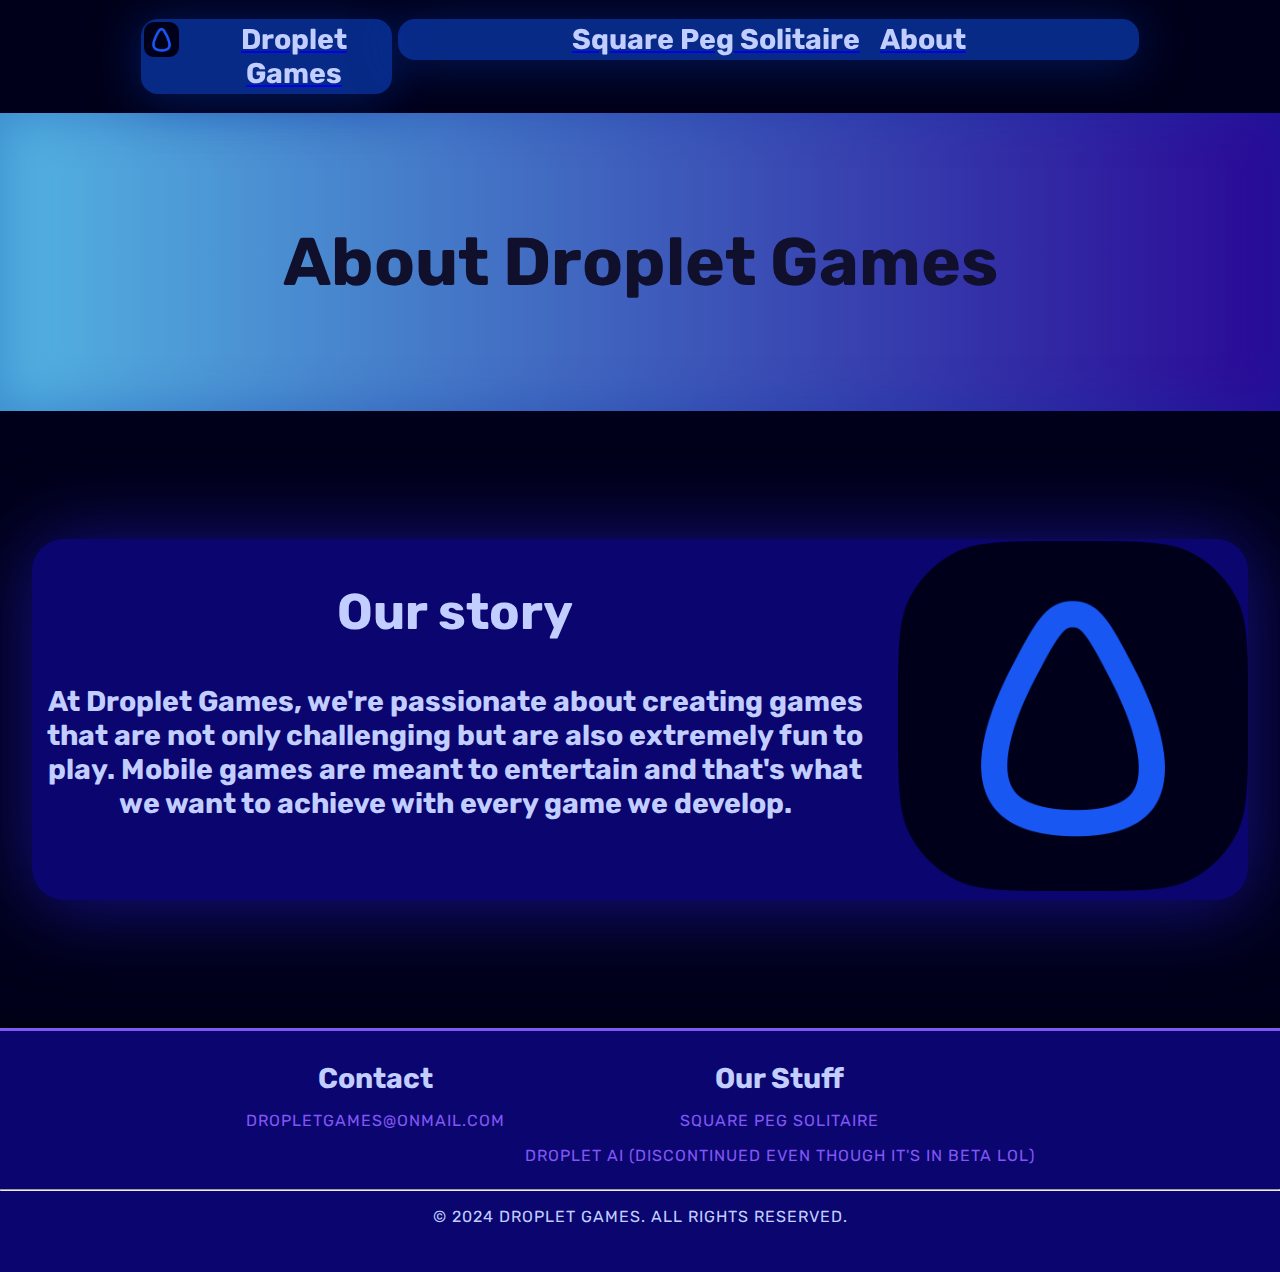
==== about.html @ 5c8a22ce "Update about.html" ====
<!DOCTYPE html>
<html lang="en">
<head>
    <meta charset="UTF-8">
    <meta name="viewport" content="width=device-width, initial-scale=1.0">
    <title>Droplet Games</title>
    <style>
        @import url('https://fonts.googleapis.com/css?family=Rubik:700|rubik:400');

        :root {
            --text: #c2ceff;
            --background: #00001a;
            --primary: #0b066f;
            --secondary: #0833a0;
            --accent: #8157f4;
            --success: #0aa90a;
            --danger: #a90a0a;
            --warning: #a9a90a;
            --ion-color-primary: #0b066f;
            --ion-text-color: #c2ceff;
        }

        body {
            font-family: 'rubik', sans-serif;
            font-weight: 400;
            background-color: var(--background);
            color: var(--text);
            margin: 0;
            padding: 0;
            overflow-x: hidden;
            position: relative;
        }

        h1, h2, h3, h4, h5 {
            font-family: 'Rubik', sans-serif;
            font-weight: 700;
            color: var(--text);
        }

        h1 {
            color: #10102c;
        }

        h1 { font-size: 4.210rem; }
        h2 { font-size: 3.14rem; }
        h3 { font-size: 2.369rem; }
        h4 { font-size: 1.777rem; }
        h5 { font-size: 1.333rem; }
        small { font-size: 0.750rem; }

        #h1 {
            background: #0833a0d1;
            text-align: center;
            position: sticky;
            top: 0;
            z-index: 1000;
            box-shadow: 0 .2em 3em #0833a088;
            border-radius: 1.05em;
            margin:.2em;
            margin-left: 10%;
            width: 20%;
            height: min-content;
            padding: .2em;
            backdrop-filter: blur(.3em);
            display: flex;
            justify-content: center;
            gap: 20px;
        }

        #h2 {
            background: #0833a0d1;
            text-align: center;
            position: sticky;
            top: 0;
            z-index: 1000;
            box-shadow: 0 .2em 3em #0833a088;
            border-radius: 1.05em;
            margin:.2em;
            margin-right: 10%;
            width: 60%;
            height: min-content;
            display: flex;
            justify-content: center;
            gap: 20px;
            padding: .2em;
            backdrop-filter: blur(.3em);
        }

        #group {
            display: flex;
            justify-content: center;
            gap: 20px;
        }

        header h1 {
            text-transform: uppercase;
            letter-spacing: 2px;
            font-size: 3.5rem; /* Smaller header size */
            margin: 0;
        }

        .slogan-section {
            background: linear-gradient(to right, #53b3e2, #2a0996);
            padding: 5% 7%;
            text-align: center;
            margin-bottom: 40px;
            box-shadow: inset 0 0 50px #0833a056;
        }

        .slogan-section h2 {
            color: var(--accent);
            text-transform: uppercase;
            margin-bottom: 20px;
            font-size: 4em;
        }

        .slogan-section p {
            font-size: 2.5em;
            max-width: 800px;
            margin: 0 auto;
            line-height: 1.8;
            color: var(--text);
        }

        .container {
            display: flex;
            justify-content: center;
            align-items: center;
            flex-wrap: wrap;
            padding: 40px 20px;
            gap: 30px;
        }

        .btn {
            background-color: var(--primary);
            color: var(--text);
            padding: 15px 30px;
            font-size: 1.2em;
            border-radius: 999px;
            cursor: pointer;
            transition: background-color 0.3s ease, transform 0.2s ease;
            border: none;
        }

        .btn:hover, .btn:active {
            background-color: #1109a7;
        }

        .btn:disabled {
            background-color: #4d4f5a;
            color: #808080;
        }

        footer {
            margin-top: 40px;
            padding: 30px 0;
            text-align: center;
            background: var(--primary);
            border-top: 3px solid var(--accent);
            box-shadow: 0 -4px 10px rgba(0, 0, 0, 0.7);
        }

        footer p {
            font-size: 1em;
            text-transform: uppercase;
            letter-spacing: 1px;
        }

        footer a {
            color: var(--accent);
            text-decoration: none;
            transition: color 0.3s ease;
        }

        footer a:hover {
            color: var(--secondary);
        }

        #ct {
            text-align: center;
        }

        header {
            margin: 0;
            padding: 0;
        }

        .sticky-header {
            padding: 1rem;
            position: sticky;
            top: 0;
            background-color: transparent;
            z-index: 1;
            display: flex;
            justify-content: space-between;
        }

        .sticky-header, body {
            margin: 0;
        }
        h4 {
            margin: 0;
        }

        #about {
            text-align: center;
            background: #0b066f;
            width: 95%;
            border-radius: 2em;
            margin: 0 auto;
            padding-top: .1em;
            padding-bottom: .6em;
            margin-top: 8em;
            margin-bottom: 8em;
            box-shadow: 0 4px 5em #2b21e688;
            display: flex;
            justify-content: center;
            gap: 20px;
        }
    </style>
</head>
<body>
    <header id="header" class="sticky-header">
        <div id="h1">
            <img src="logo.png" alt="logo" style="width: 35px; height: 35px; object-fit: contain;">
            <a href="/Website"><h4>Droplet Games</h4></a>
        </div>
        <div id="h2">
            <a href="/Website/sps.html"><h4>Square Peg Solitaire</h4></a>
            <a href="/Website/about.html"><h4>About</h4></a>
        </div>
    </header>

    <section class="slogan-section">
        <h1>About Droplet Games</h1>
    </section>

    <!-- about section -->
    <div id="about">
        <div>
            <h2>Our story</h2>
        <h4>At Droplet Games, we're passionate about creating games that are not only challenging but are also extremely fun to play. Mobile games are meant to entertain and that's what we want to achieve with every game we develop.</h4>
        </div>
        <img src="logo.png" alt="logo" style="width: 350px; height: 350px; object-fit: contain;">
    </div>

    <footer>
        <div id="group">

        <div>
        <h4>Contact</h4>
        <p><a href="mailto:dropletgames@onmail.com">dropletgames@onmail.com</a></p>
    </div>

         <div>
        <h4>Our Stuff</h4>
        <p><a href="/Website/sps.html">Square Peg Solitaire</a></p>
        <p><a href="https://sites.google.com/view/dropletai/home">Droplet AI (discontinued even though it's in beta lol)</a></p>
    </div>
   </div>
        <hr>
        <p>&copy; 2024 Droplet Games. All rights reserved.</p>
    </footer>
</body>
</html>
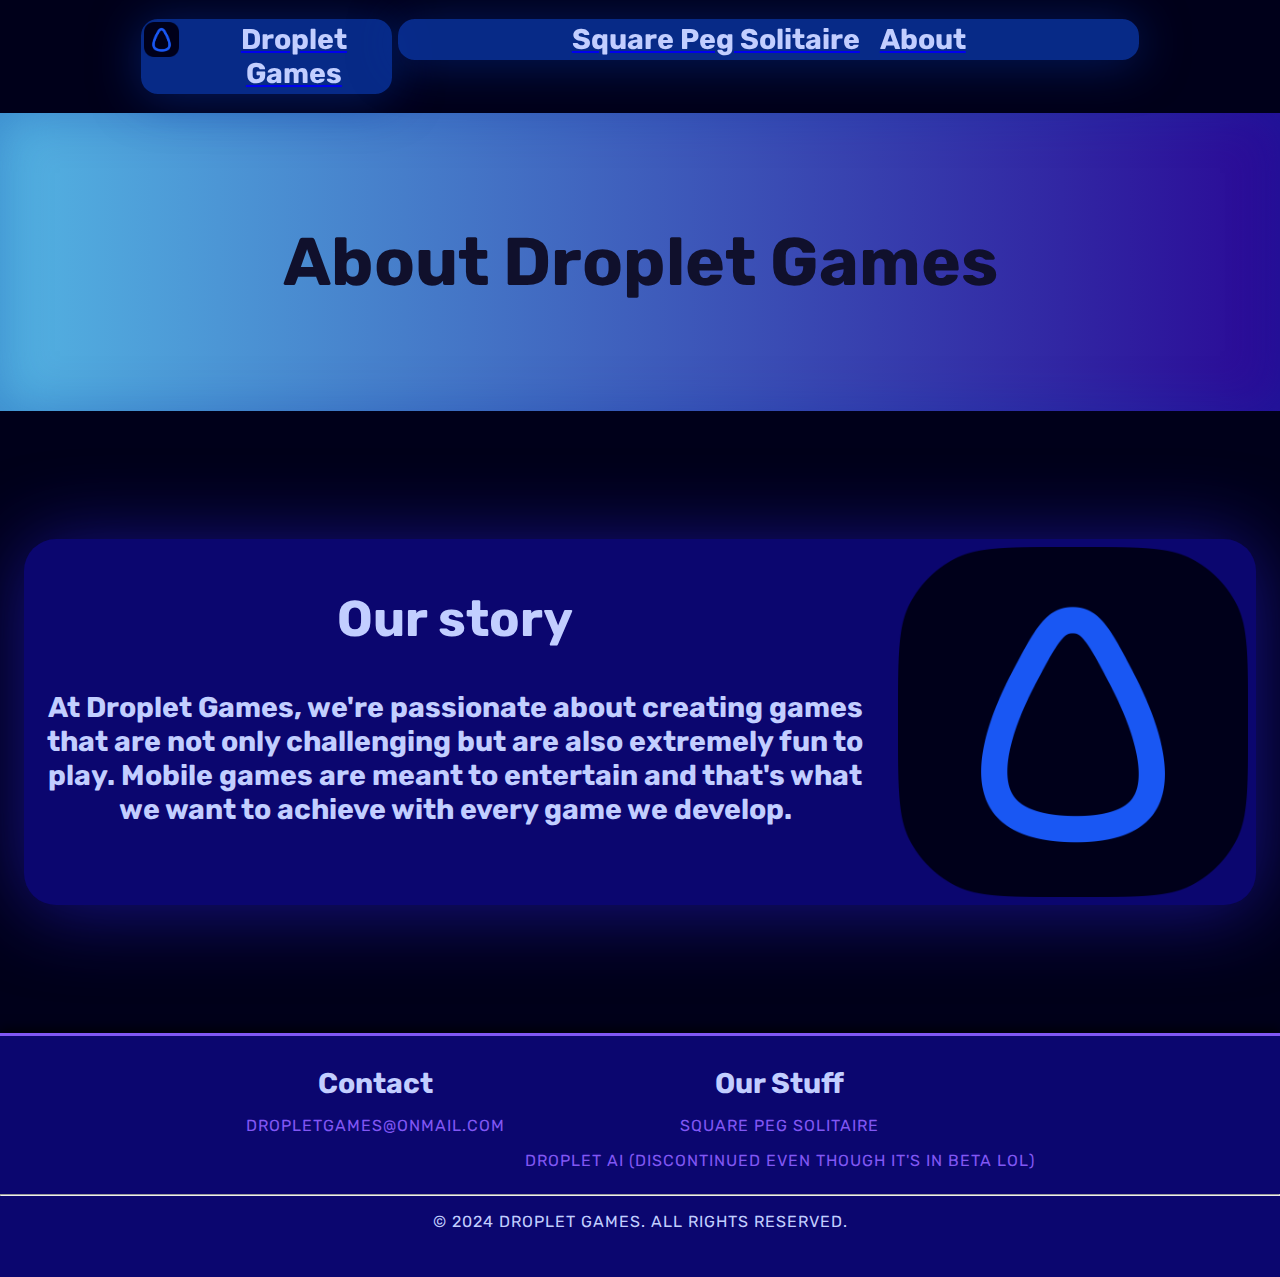
==== commit e464c54e: "Update about.html" ====
--- a/about.html
+++ b/about.html
@@ -216,6 +216,7 @@
             display: flex;
             justify-content: center;
             gap: 20px;
+            padding: .5em;
         }
     </style>
 </head>
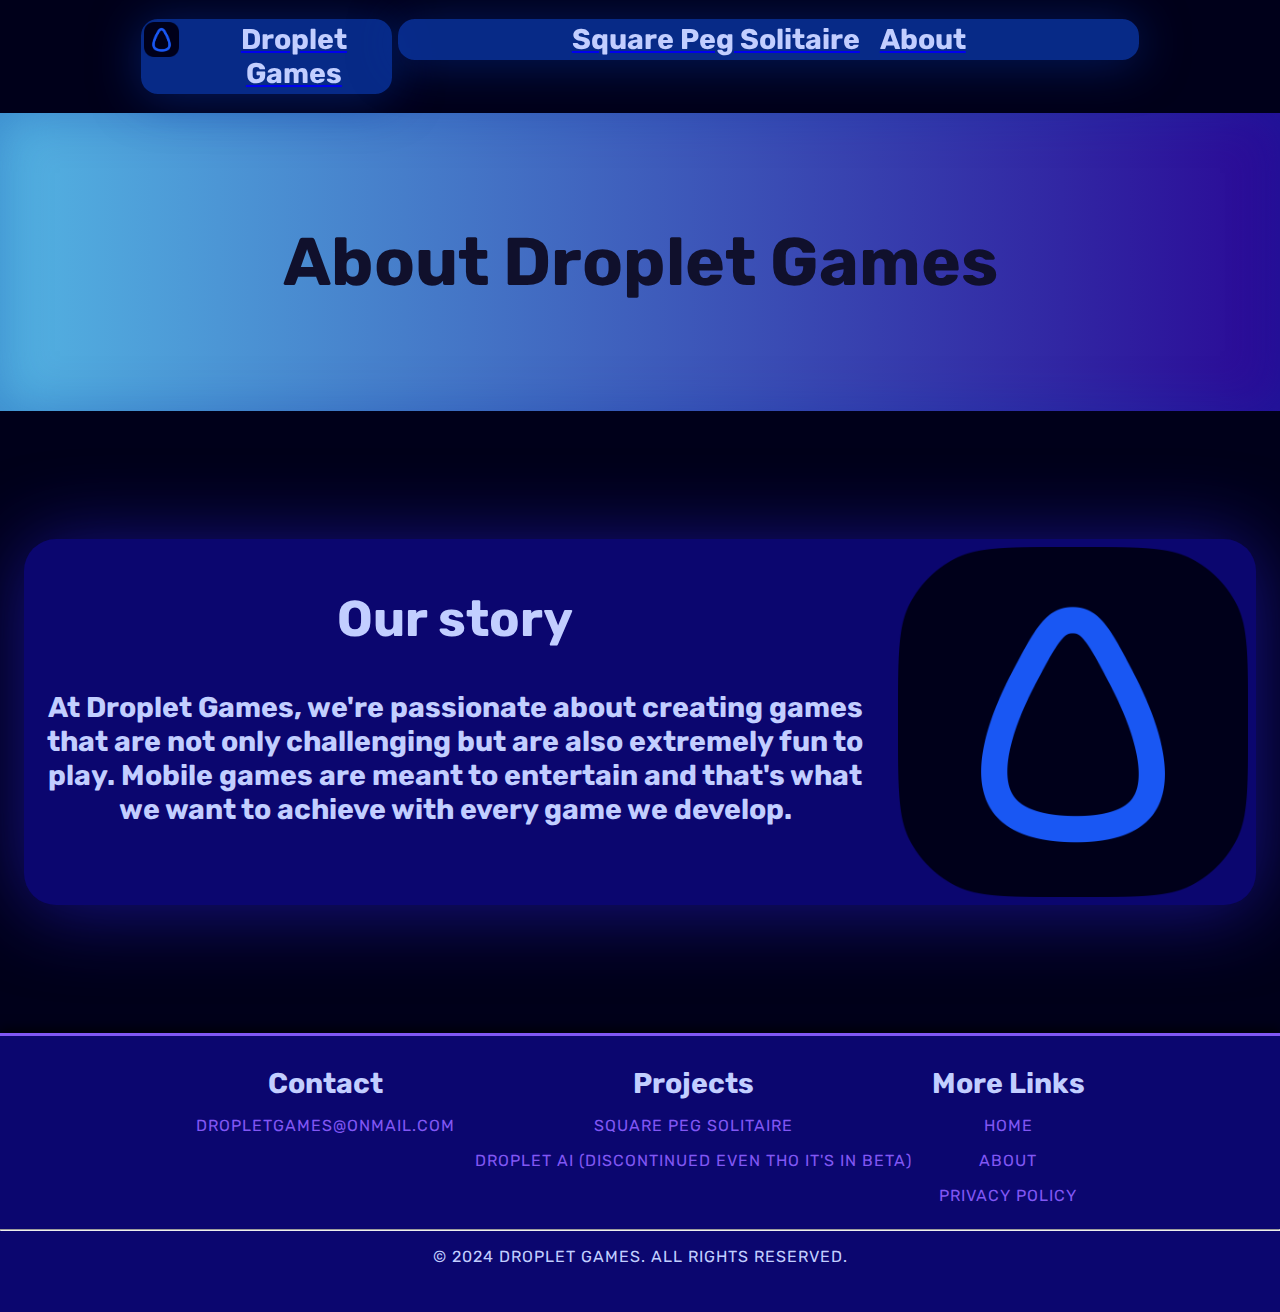
==== commit 75f92903: "Update about.html" ====
--- a/about.html
+++ b/about.html
@@ -254,9 +254,15 @@
     </div>
 
          <div>
-        <h4>Our Stuff</h4>
+        <h4>Projects</h4>
         <p><a href="/Website/sps.html">Square Peg Solitaire</a></p>
-        <p><a href="https://sites.google.com/view/dropletai/home">Droplet AI (discontinued even though it's in beta lol)</a></p>
+        <p><a href="https://sites.google.com/view/dropletai/home">Droplet AI (discontinued even tho it's in beta)</a></p>
+    </div>
+    <div>
+        <h4>More Links</h4>
+        <p><a href="/Website">Home</a></p>
+        <p><a href="/Website/about.html">About</a></p>
+        <p><a href="/Website/privacy.html">Privacy Policy</a></p>
     </div>
    </div>
         <hr>
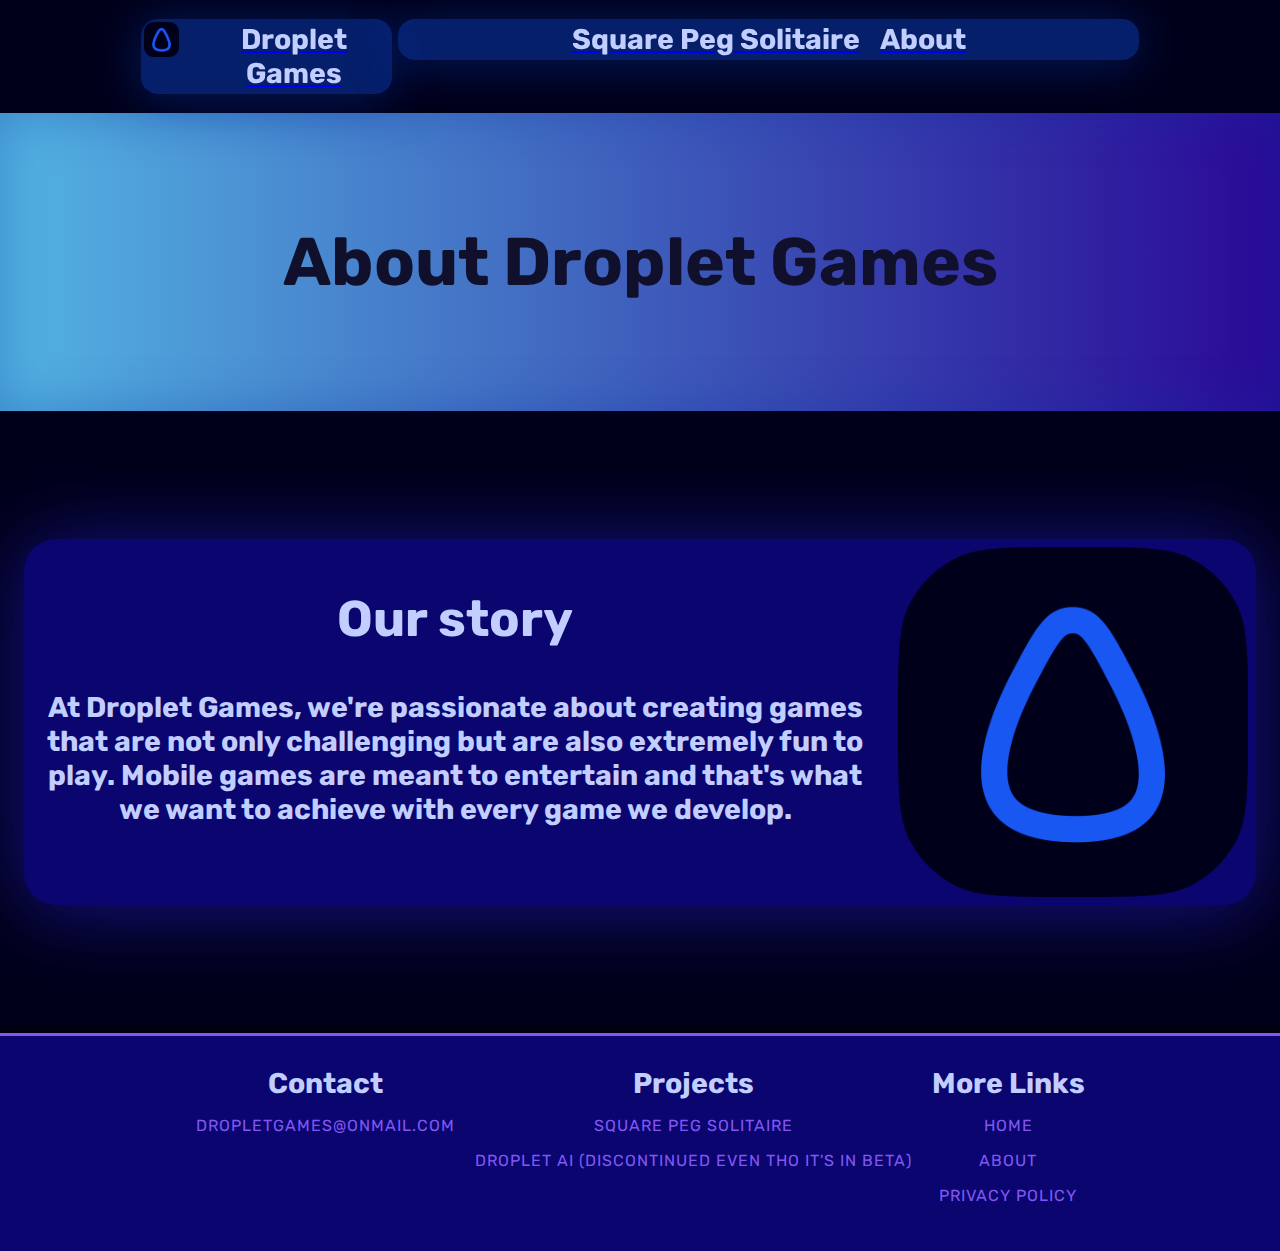
==== commit 7da5db2f: "Update about.html" ====
--- a/about.html
+++ b/about.html
@@ -49,7 +49,7 @@
         small { font-size: 0.750rem; }
 
         #h1 {
-            background: #0833a0d1;
+            background: #0833a099;
             text-align: center;
             position: sticky;
             top: 0;
@@ -61,14 +61,14 @@
             width: 20%;
             height: min-content;
             padding: .2em;
-            backdrop-filter: blur(.3em);
+            backdrop-filter: blur(.7em);
             display: flex;
             justify-content: center;
             gap: 20px;
         }
 
         #h2 {
-            background: #0833a0d1;
+            background: #0833a099;
             text-align: center;
             position: sticky;
             top: 0;
@@ -83,7 +83,7 @@
             justify-content: center;
             gap: 20px;
             padding: .2em;
-            backdrop-filter: blur(.3em);
+            backdrop-filter: blur(.7em);
         }
 
         #group {
@@ -265,8 +265,6 @@
         <p><a href="/Website/privacy.html">Privacy Policy</a></p>
     </div>
    </div>
-        <hr>
-        <p>&copy; 2024 Droplet Games. All rights reserved.</p>
     </footer>
 </body>
 </html>
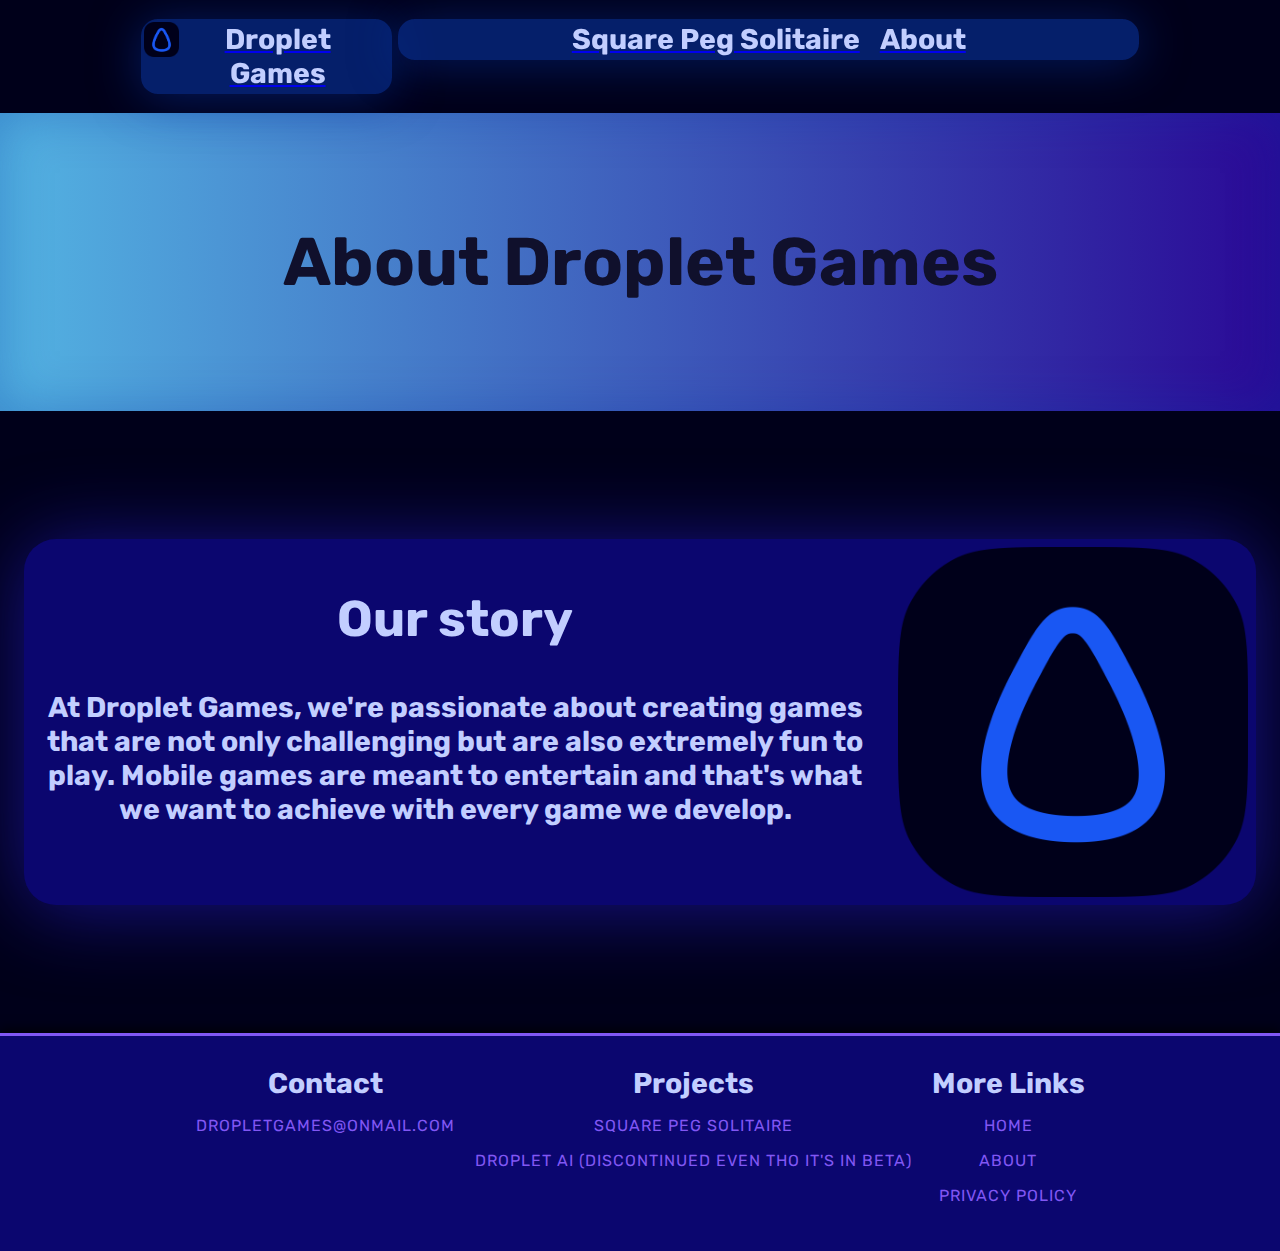
==== commit 491df7e9: "Update about.html" ====
--- a/about.html
+++ b/about.html
@@ -218,19 +218,92 @@
             gap: 20px;
             padding: .5em;
         }
+        .modal {
+            display: none; /* Hidden by default */
+            position: fixed; /* Stay in place */
+            z-index: 1; /* Sit on top */
+            left: 0;
+            top: 0;
+            width: 80%; /* Full width */
+            height: 100%; /* Full height */
+            overflow: auto; /* Enable scroll if needed */
+        }
+
+        .modal-content {
+            background: #0833a099;
+            backdrop-filter: blur(.7em);
+            margin: 15% auto; /* 15% from the top and centered */
+            padding: 20px;
+            width: 80%; /* Could be more or less, depending on screen size */
+            border-radius: 2em;
+        }
+
+        .close {
+            color: #aaa;
+            float: right;
+            font-size: 28px;
+            font-weight: bold;
+        }
+
+        .close:hover,
+        .close:focus {
+            color: black;
+            text-decoration: none;
+            cursor: pointer;
+        }
+        .hbtn {
+            background: transparent;
+            color: transparent;
+            font-size: 1px;
+            border: none;
+        }
+        @media (max-width: 768px) {
+            #h2 {
+                opacity: 0%;
+                width: 1px;
+                height: 1px;
+            }
+            #h2 h4{
+                font-size: 1px;
+            }
+            #h1 {
+                width: 100%;
+            }
+            .hbtn {
+            background: transparent;
+            color: var(--text);
+            font-size: 2em;
+            border-radius: 5px;
+            cursor: pointer;
+            transition: background-color 0.3s ease, transform 0.2s ease;
+            border: none;
+        }
+
+        }
     </style>
 </head>
 <body>
     <header id="header" class="sticky-header">
         <div id="h1">
             <img src="logo.png" alt="logo" style="width: 35px; height: 35px; object-fit: contain;">
-            <a href="/Website"><h4>Droplet Games</h4></a>
+            <a href="/Website"><h4>Droplet Games</h4></a><button class="hbtn" id="openModalBtn">=</button>
         </div>
         <div id="h2">
             <a href="/Website/sps.html"><h4>Square Peg Solitaire</h4></a>
             <a href="/Website/about.html"><h4>About</h4></a>
         </div>
     </header>
+    <div id="myModal" class="modal">
+
+        <!-- Modal content -->
+        <div class="modal-content">
+            <span class="close" id="closeModalBtn">&times;</span>
+            <h2>Where Do you want to go</h2>
+            <a href="/Website/sps.html"><h4>Square Peg Solitaire</h4></a>
+            <a href="/Website/about.html"><h4>About</h4></a>
+        </div>
+
+    </div>
 
     <section class="slogan-section">
         <h1>About Droplet Games</h1>
@@ -266,5 +339,32 @@
     </div>
    </div>
     </footer>
+    <script>
+        // Get the modal
+        var modal = document.getElementById("myModal");
+
+        // Get the button that opens the modal
+        var hbtn = document.getElementById("openModalBtn");
+
+        // Get the <span> element that closes the modal
+        var span = document.getElementById("closeModalBtn");
+
+        // When the user clicks the button, open the modal 
+        hbtn.onclick = function() {
+            modal.style.display = "block";
+        }
+
+        // When the user clicks on <span> (x), close the modal
+        span.onclick = function() {
+            modal.style.display = "none";
+        }
+
+        // When the user clicks anywhere outside of the modal, close it
+        window.onclick = function(event) {
+            if (event.target == modal) {
+                modal.style.display = "none";
+            }
+        }
+    </script>
 </body>
 </html>
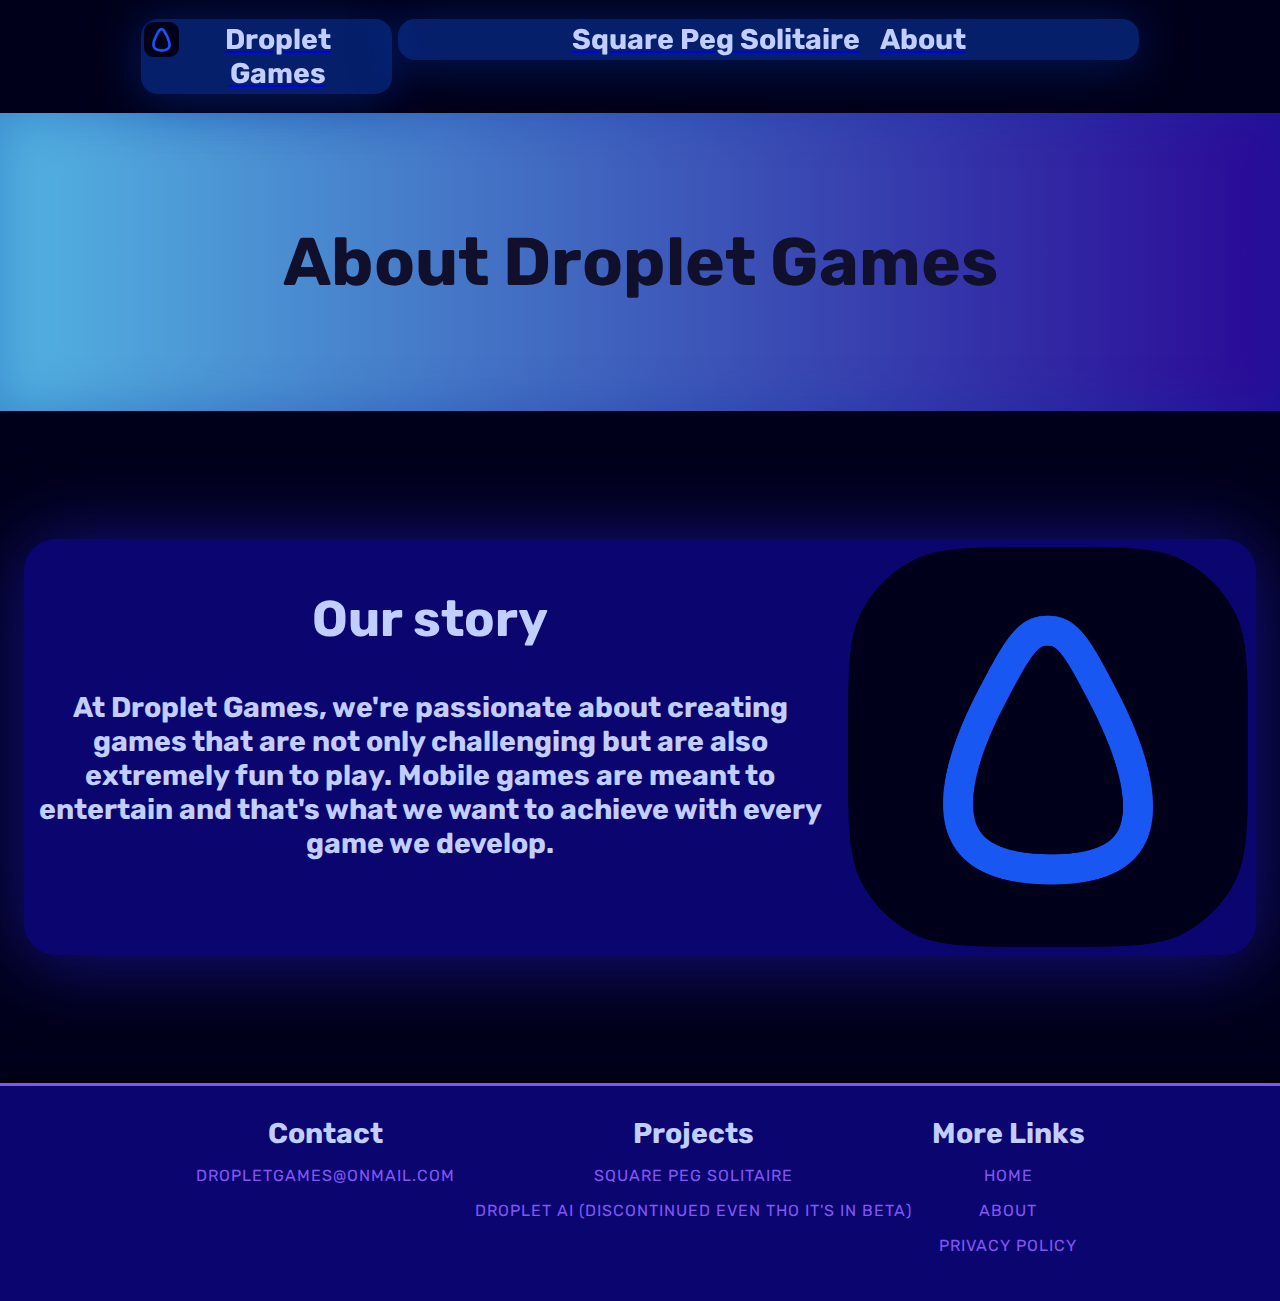
==== commit 1cd4bf1a: "Update about.html" ====
--- a/about.html
+++ b/about.html
@@ -257,6 +257,12 @@
             font-size: 1px;
             border: none;
         }
+        #pic {
+            width: 400px;
+            height: 400px;
+            object-fit: contain;
+        }
+
         @media (max-width: 768px) {
             #h2 {
                 opacity: 0%;
@@ -278,6 +284,15 @@
             transition: background-color 0.3s ease, transform 0.2s ease;
             border: none;
         }
+        #group {
+            display: inline;
+            justify-content: center;
+        }
+        #pic {
+            width: 80px;
+            height: 80px;
+            object-fit: contain;
+        }
 
         }
     </style>
@@ -315,7 +330,7 @@
             <h2>Our story</h2>
         <h4>At Droplet Games, we're passionate about creating games that are not only challenging but are also extremely fun to play. Mobile games are meant to entertain and that's what we want to achieve with every game we develop.</h4>
         </div>
-        <img src="logo.png" alt="logo" style="width: 350px; height: 350px; object-fit: contain;">
+        <img src="logo.png" alt="logo" id="pic">
     </div>
 
     <footer>
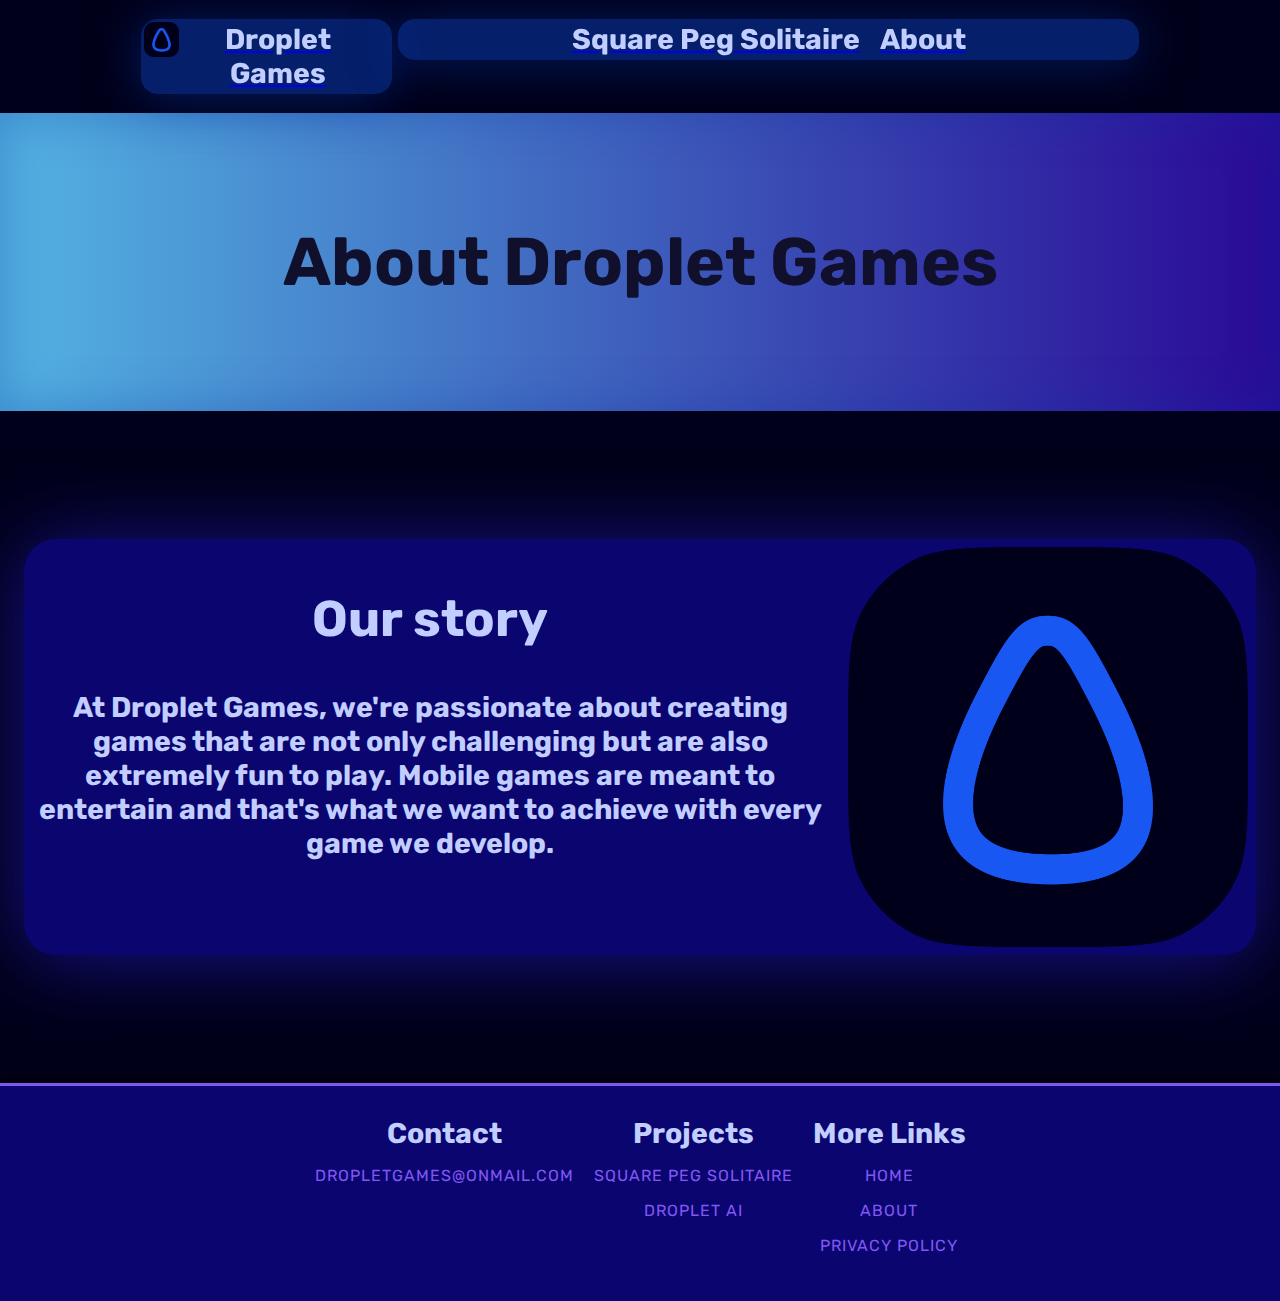
==== commit 47190c06: "Update about.html" ====
--- a/about.html
+++ b/about.html
@@ -344,7 +344,7 @@
          <div>
         <h4>Projects</h4>
         <p><a href="/Website/sps.html">Square Peg Solitaire</a></p>
-        <p><a href="https://sites.google.com/view/dropletai/home">Droplet AI (discontinued even tho it's in beta)</a></p>
+        <p><a href="https://sites.google.com/view/dropletai/home">Droplet AI </a></p>
     </div>
     <div>
         <h4>More Links</h4>
